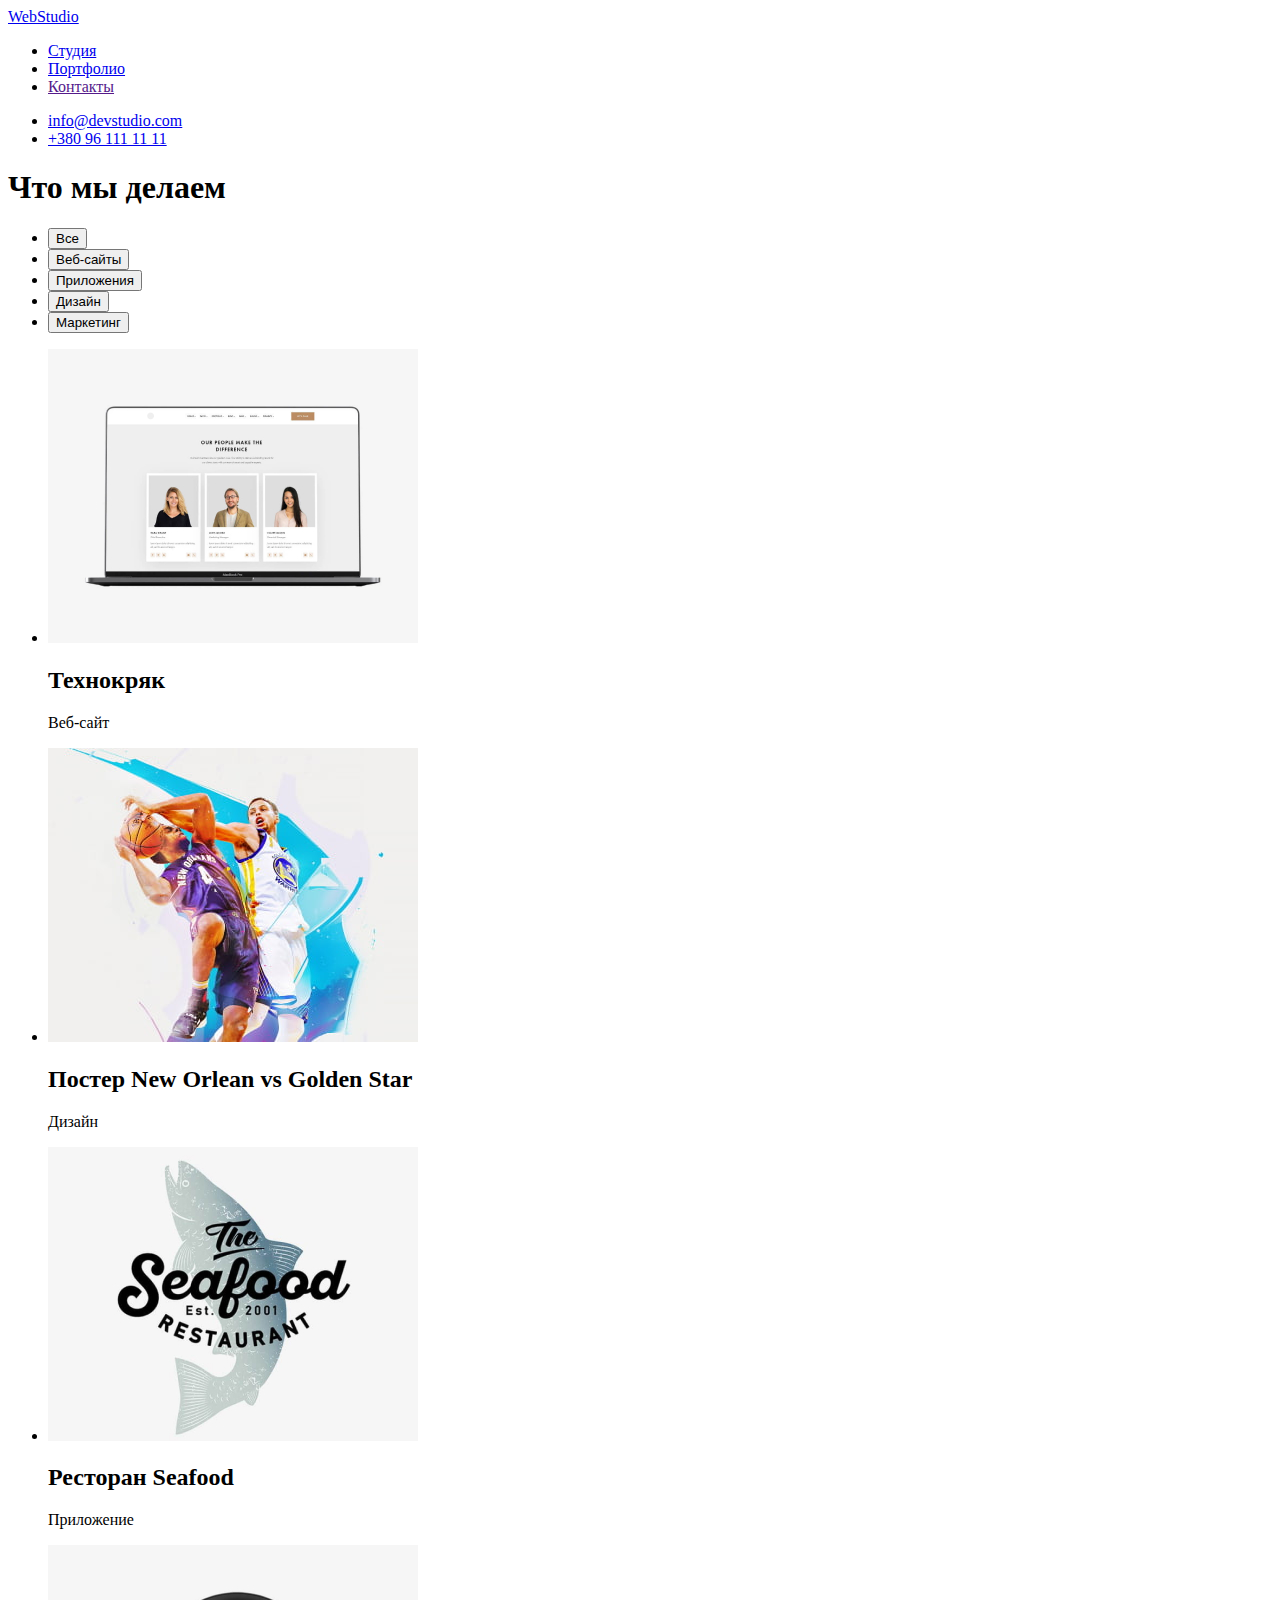
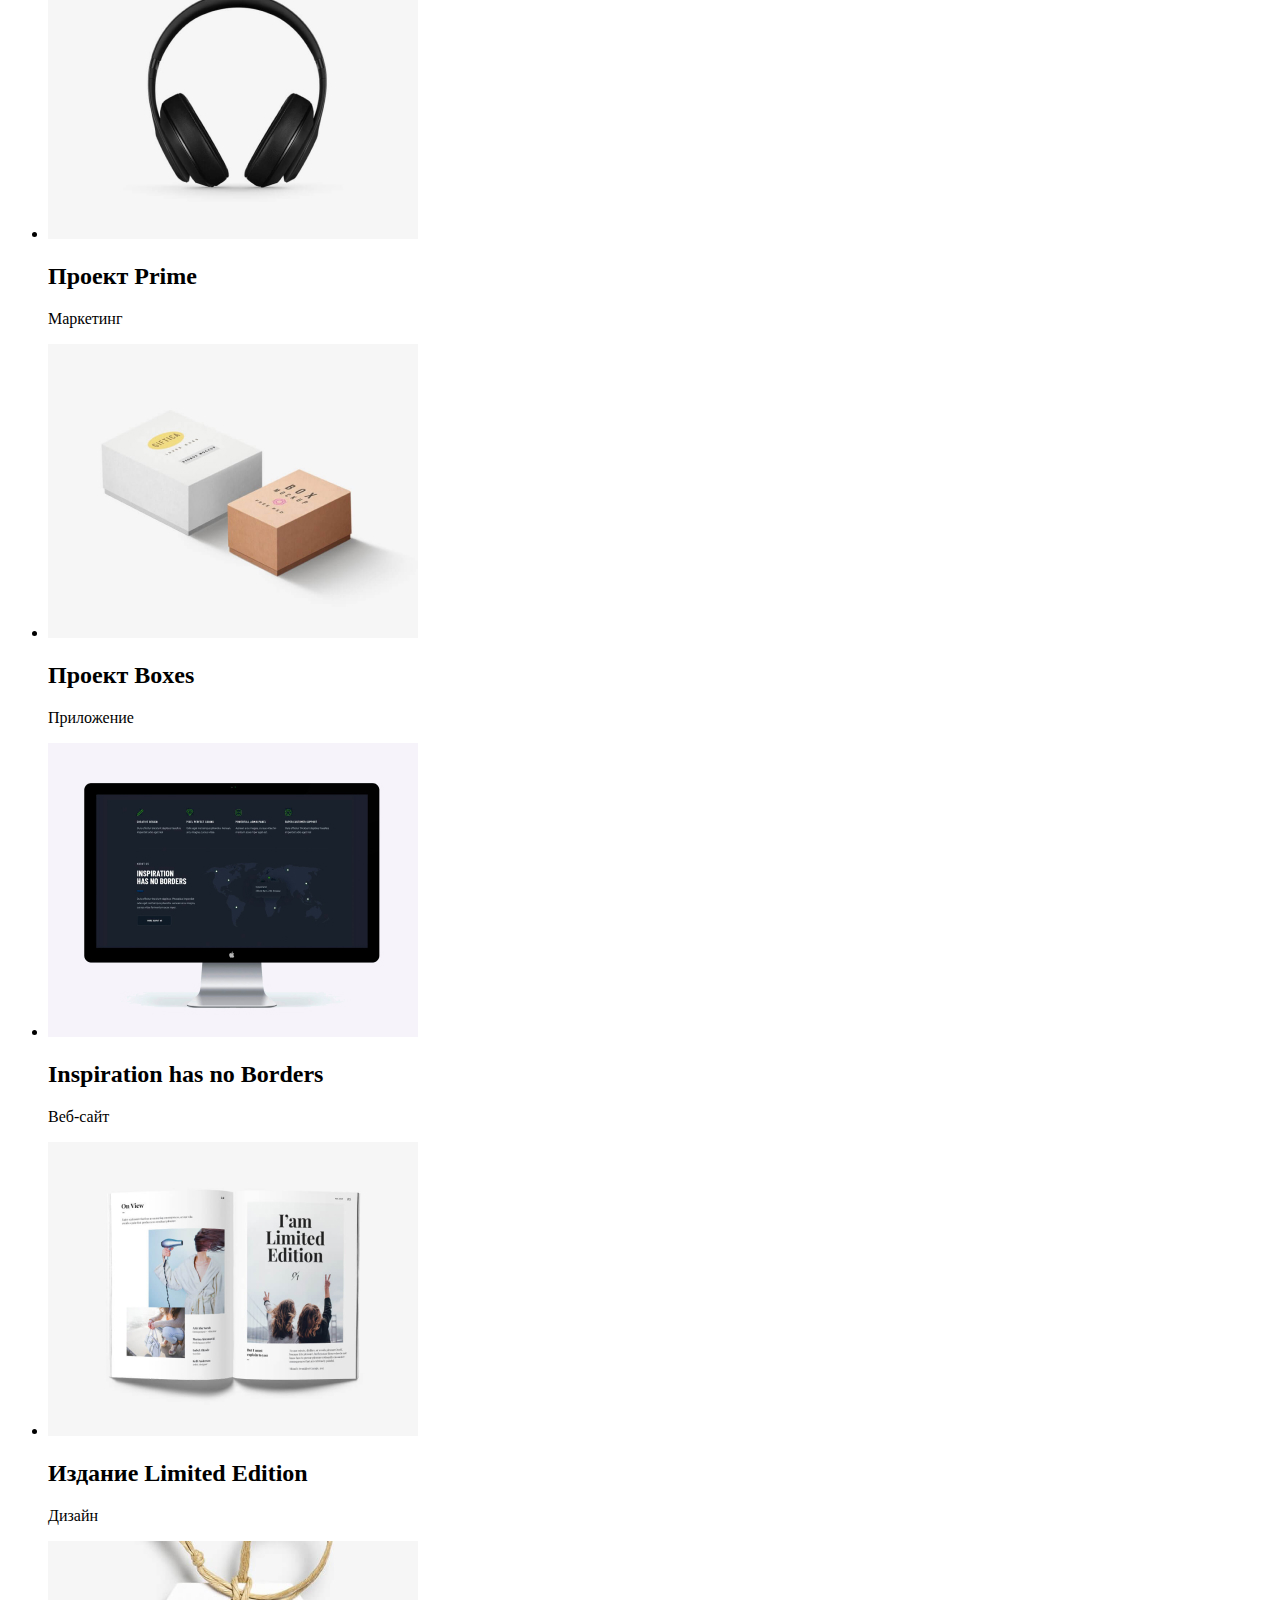
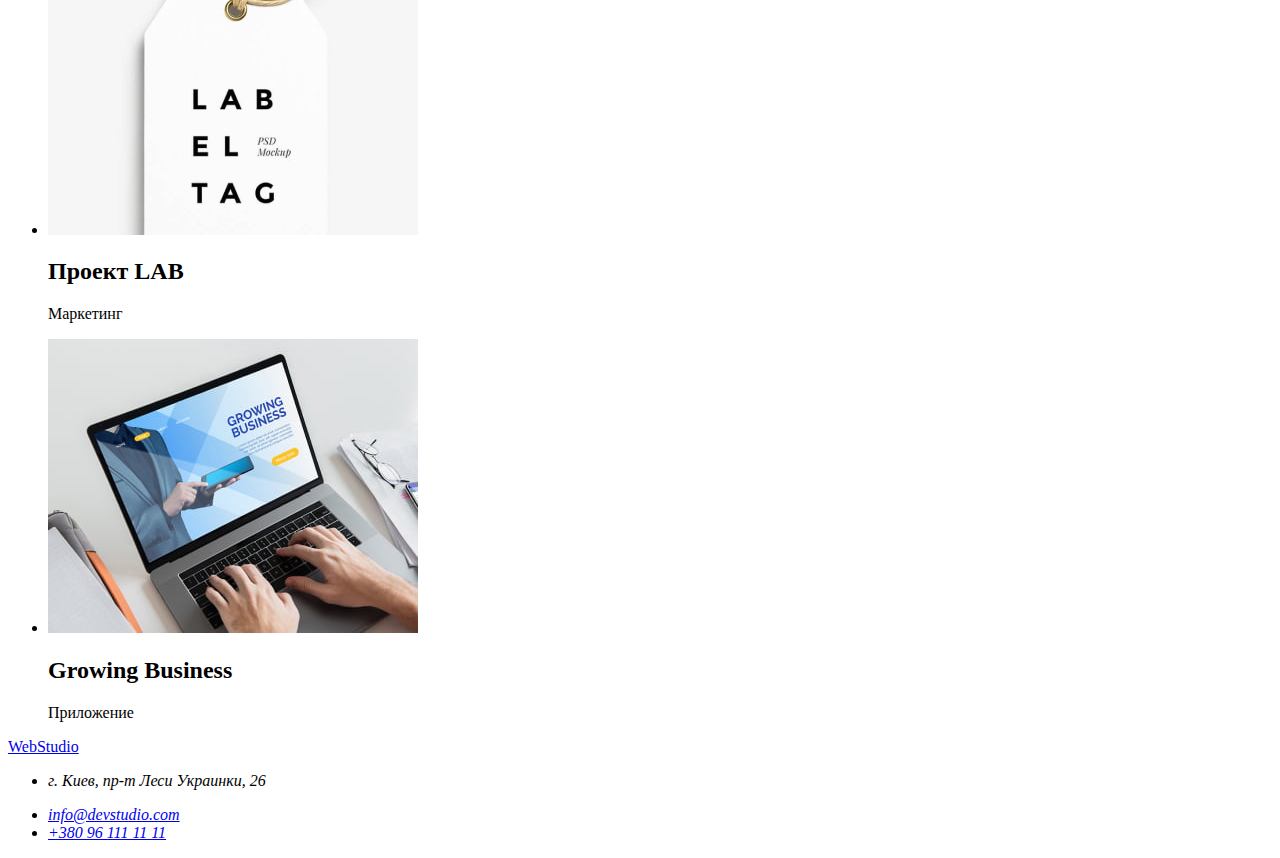
==== portfolio.html @ 0a6f3047 "add portfolio" ====
<!DOCTYPE html>
<html lang="ru">
<head>
    <meta charset="UTF-8">
    <meta http-equiv="X-UA-Compatible" content="IE=edge">
    <meta name="viewport" content="width=device-width, initial-scale=1.0">
    <title>Portfolio</title>
</head>
<body>
    <header>
        <nav>
            <!-- logo -->
            <a href="./index.html">WebStudio</a>
            <!-- список шапки -->
            <ul>
                <li><a href="./index.html">Студия</a></li>
                <li><a href="./portfolio.html">Портфолио</a></li>
                <li><a href="">Контакты</a></li>
            </ul>
        </nav>
        
        <!-- список контактов -->
        <ul>
            <li><a href="mailto:info@devstudio.com">info@devstudio.com</a></li>
            <li><a href="tel:+380961111111">+380 96 111 11 11</a></li>
        </ul>

    </header>
<main>
    <section>
      <h1>Что мы делаем</h1>
        <ul> 
            <li><button type="button">Все</button></li>
            <li><button type="button">Веб-сайты</button></li>
            <li><button type="button">Приложения</button></li>
            <li><button type="button">Дизайн</button></li>
            <li><button type="button">Маркетинг</button></li>
        </ul>
<ul>
    <li>
      <a href=""><img src="./imeges/img tech.jpg" alt="" width="370" ></a>
      <h2>Технокряк</h2>
      <p>Веб-сайт</p> 
    </li>
    
    <li>
      <a href=""><img src="./imeges/img poster.jpg" alt=""></a>
      <h2>Постер New Orlean vs Golden Star</h2>
      <p>Дизайн</p> 
    </li>
    
    <li>
      <a href=""><img src="./imeges/img seafood.jpg" alt=""></a>
      <h2>Ресторан Seafood</h2>
      <p>Приложение</p> 
    </li>
    
    <li>
      <a href=""><img src="./imeges/img prime.jpg" alt=""></a>
      <h2>Проект Prime</h2>
      <p>Маркетинг</p> 
    </li>
    
    <li>
      <a href=""><img src="./imeges/img boxes.jpg" alt=""></a>
      <h2>Проект Boxes</h2>
      <p>Приложение</p> 
    </li>
    
    <li>
      <a href=""><img src="./imeges/img inspiration.jpg" alt=""></a>
      <h2>Inspiration has no Borders</h2>
      <p>Веб-сайт</p> 
    </li>
    
    <li>
      <a href=""><img src="./imeges/img limited edit.jpg" alt=""></a>
      <h2>Издание Limited Edition</h2>
      <p>Дизайн</p> 
    </li>
    
    <li>
      <a href=""><img src="./imeges/img lab.jpg" alt=""></a>
      <h2>Проект LAB</h2>
      <p>Маркетинг</p> 
    </li>
    
    <li>
      <a href=""><img src="./imeges/img grow bis.jpg" alt=""></a>
      <h2>Growing Business</h2>
      <p>Приложение</p> 
    </li>

</ul>


</section>


</main>

<footer>
    <a href="./index.html">WebStudio</a>
    <address>
        <ul>
            <li>
                <p>г. Киев, пр-т Леси Украинки, 26</p>
            </li>
            <li><a href="mailto:info@devstudio.com">info@devstudio.com</a></li>
            <li><a href="tel:+380961111111">+380 96 111 11 11</a></li>
        </ul>
    </address>
</footer>


</body>
</html>
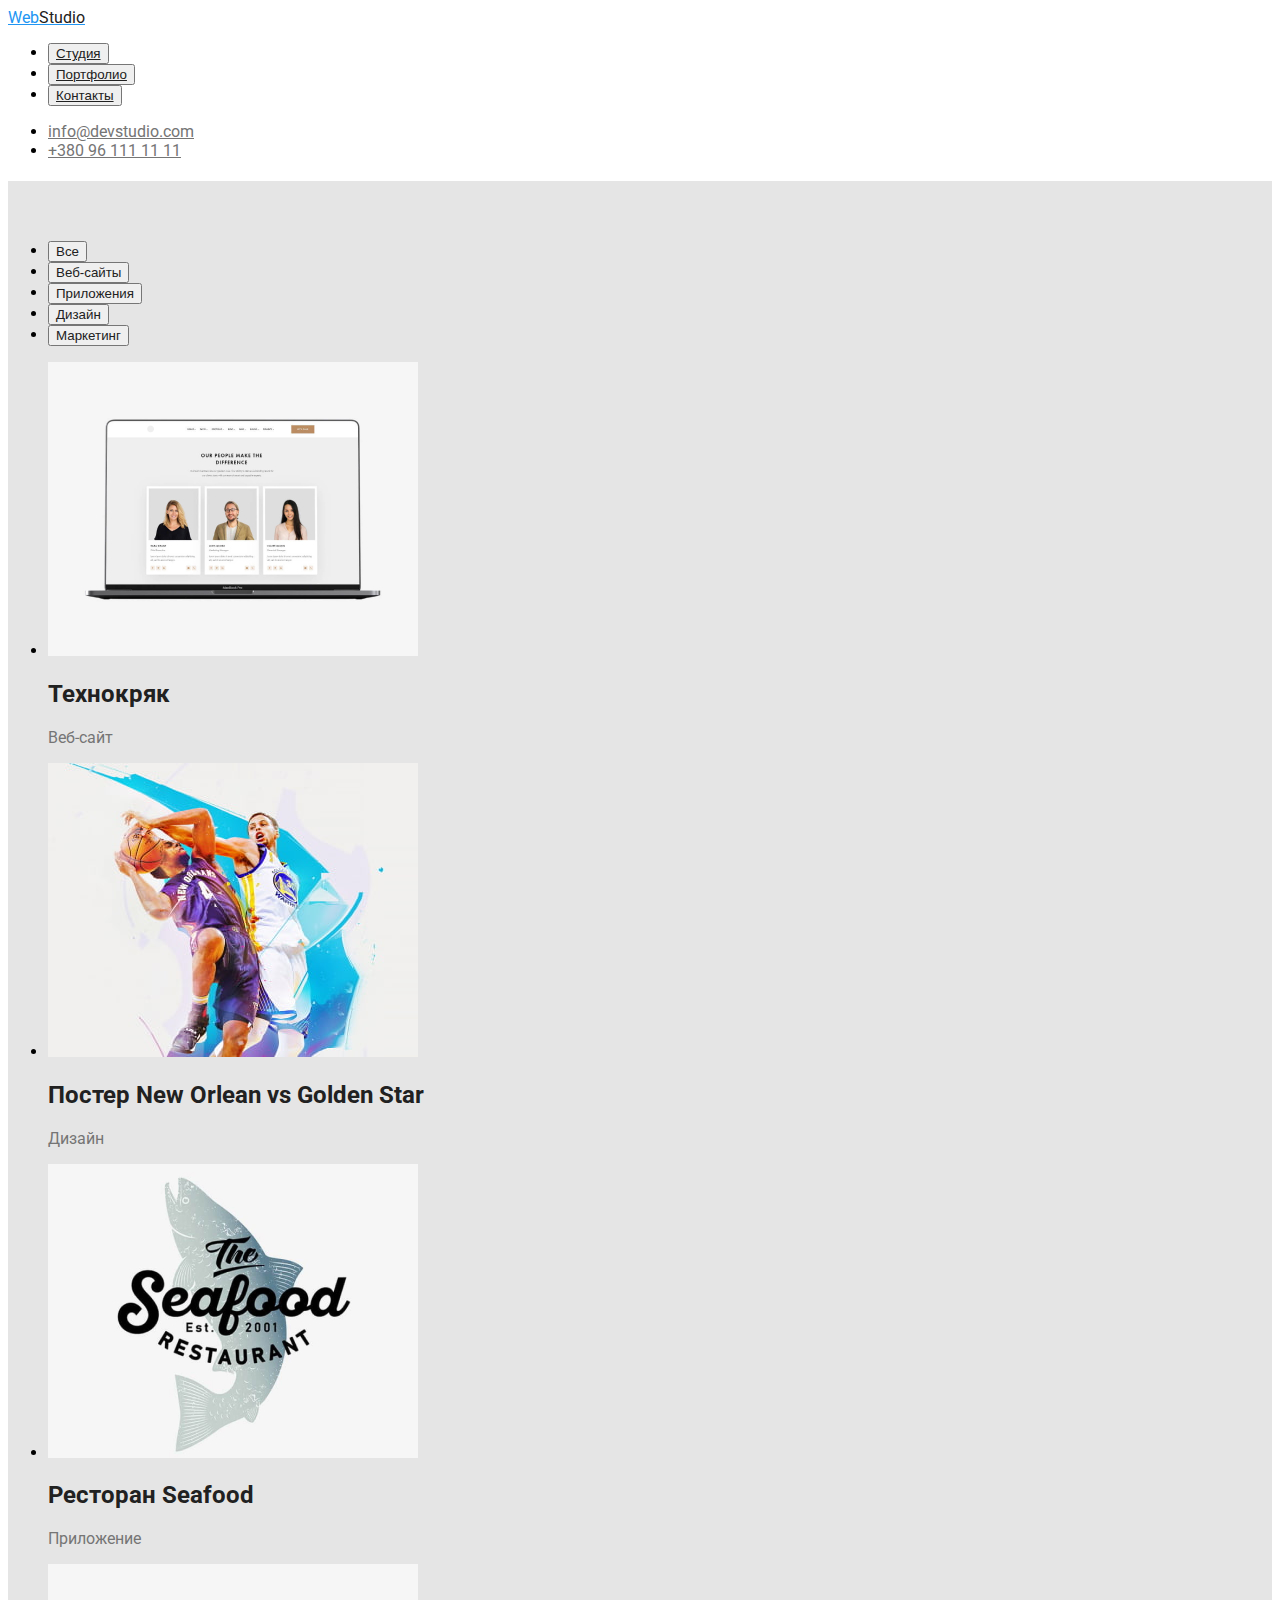
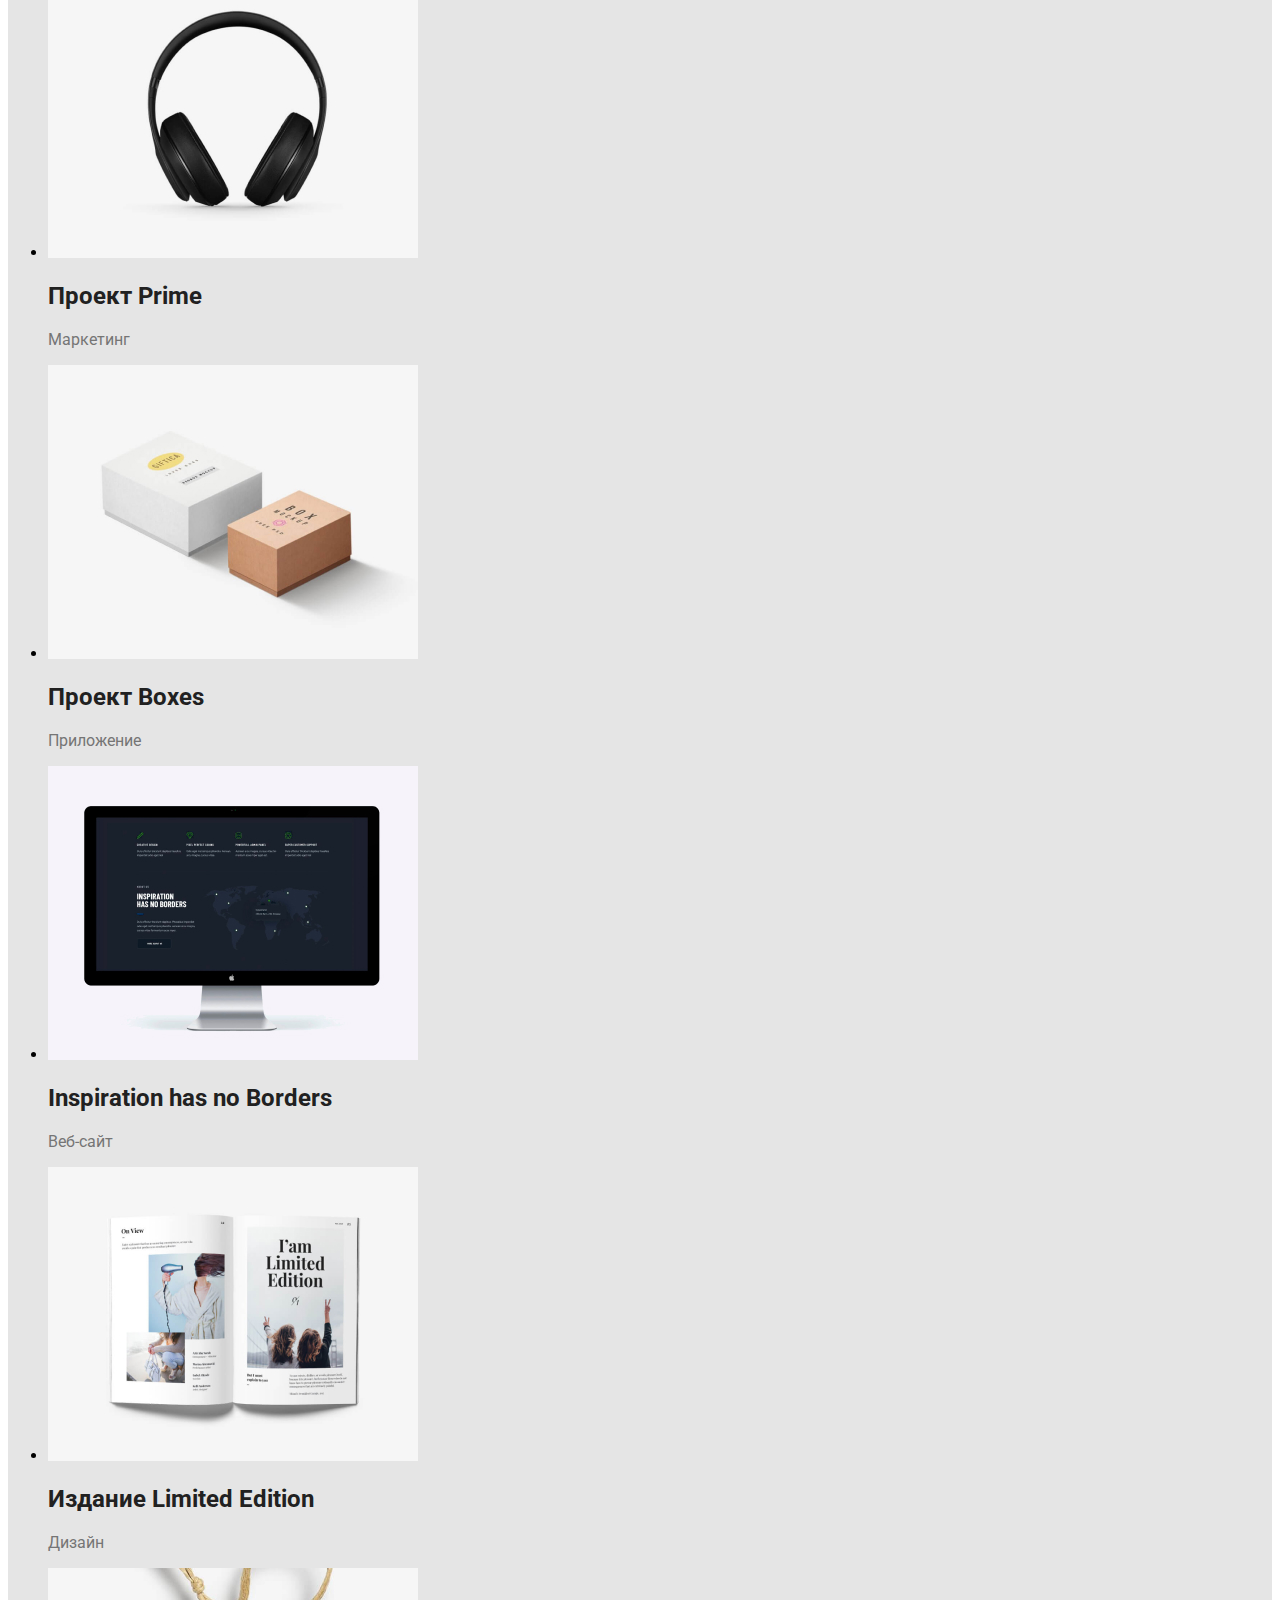
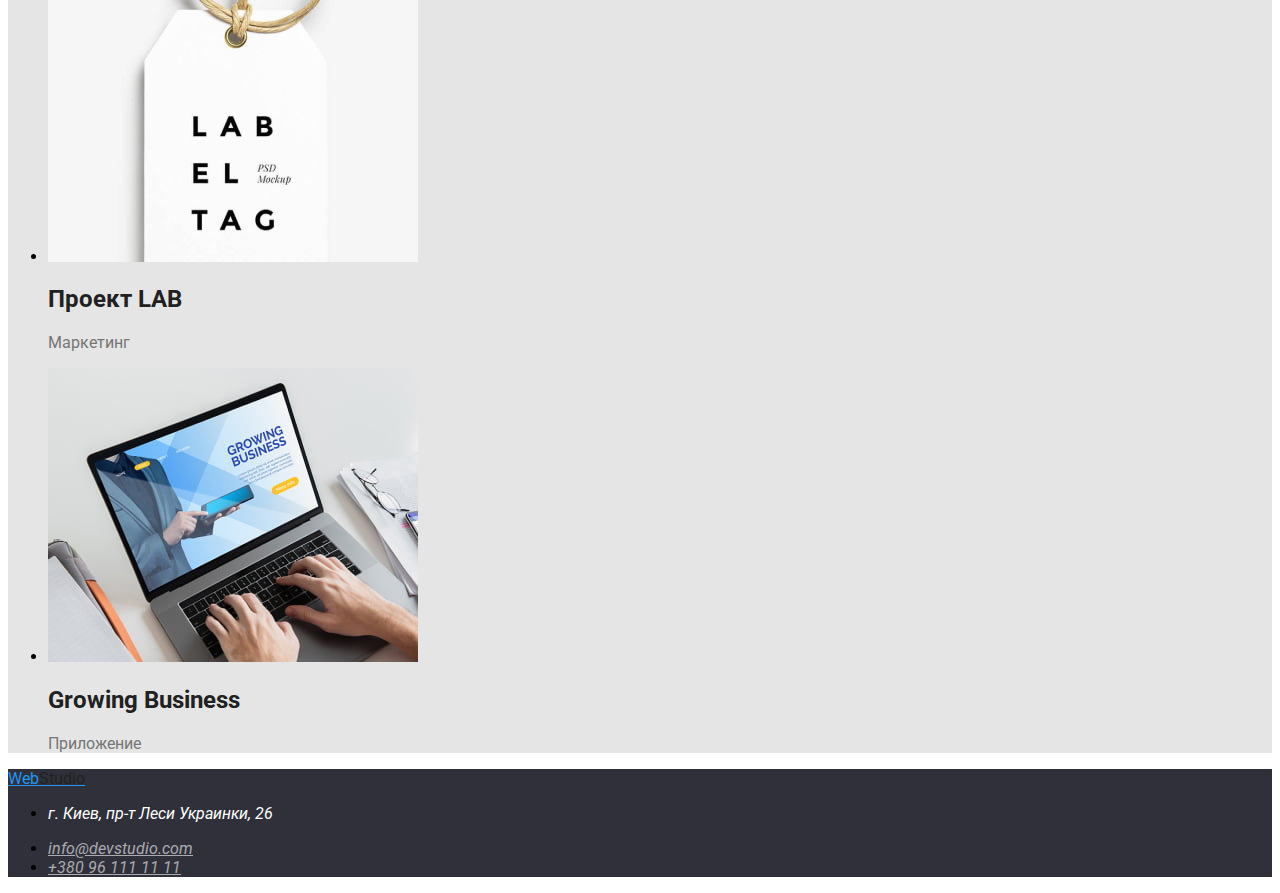
==== commit 45b88de3: "add css style" ====
--- a/portfolio.html
+++ b/portfolio.html
@@ -5,90 +5,97 @@
     <meta http-equiv="X-UA-Compatible" content="IE=edge">
     <meta name="viewport" content="width=device-width, initial-scale=1.0">
     <title>Portfolio</title>
+<link rel="preconnect" href="https://fonts.googleapis.com">
+<link rel="preconnect" href="https://fonts.gstatic.com" crossorigin>
+<link href="https://fonts.googleapis.com/css2?family=Raleway:wght@700&family=Roboto:wght@400;500;700;900&display=swap"
+    rel="stylesheet">
+    <link rel="stylesheet" href="./css/style.css">
+
+
 </head>
 <body>
     <header>
-        <nav>
-            <!-- logo -->
-            <a href="./index.html">WebStudio</a>
-            <!-- список шапки -->
-            <ul>
-                <li><a href="./index.html">Студия</a></li>
-                <li><a href="./portfolio.html">Портфолио</a></li>
-                <li><a href="">Контакты</a></li>
-            </ul>
-        </nav>
-        
-        <!-- список контактов -->
-        <ul>
-            <li><a href="mailto:info@devstudio.com">info@devstudio.com</a></li>
-            <li><a href="tel:+380961111111">+380 96 111 11 11</a></li>
+    <nav>
+        <!-- logo -->
+        <a class="logo" href="./index.html">Web<span class="logo-studio">Studio</span></a>
+        <!-- список шапки -->
+        <ul class="nav-list">
+          <li><button type="button"><a class="link" href="./index.html">Студия</a></button></li>
+          <li><button type="button"><a class="link" href="./portfolio.html">Портфолио</a></button></li>
+          <li><button type="button"><a class="link" href="">Контакты</a></button></li>
         </ul>
+    </nav>
+    
+    <!-- список контактов -->
+    <ul class="contacts">
+        <li><a class="link" href="mailto:info@devstudio.com">info@devstudio.com</a></li>
+        <li><a class="link" href="tel:+380961111111">+380 96 111 11 11</a></li>
+    </ul>
 
     </header>
-<main>
+<main class="main-content">
     <section>
-      <h1>Что мы делаем</h1>
-        <ul> 
-            <li><button type="button">Все</button></li>
-            <li><button type="button">Веб-сайты</button></li>
-            <li><button type="button">Приложения</button></li>
-            <li><button type="button">Дизайн</button></li>
-            <li><button type="button">Маркетинг</button></li>
+      <h1 class="hidden-title">Что мы делаем</h1>
+        <ul class="button-list"> 
+            <li><button class="btn" type="button">Все</button></li>
+            <li><button class="btn" type="button">Веб-сайты</button></li>
+            <li><button class="btn" type="button">Приложения</button></li>
+            <li><button class="btn" type="button">Дизайн</button></li>
+            <li><button class="btn" type="button">Маркетинг</button></li>
         </ul>
 <ul>
     <li>
-      <a href=""><img src="./imeges/img tech.jpg" alt="" width="370" ></a>
-      <h2>Технокряк</h2>
-      <p>Веб-сайт</p> 
+      <a href=""><img src="./imeges/img tech.jpg" alt="ноутбук" width="370" ></a>
+      <h2 class="headline-title">Технокряк</h2>
+      <p class="text-item">Веб-сайт</p> 
     </li>
     
     <li>
-      <a href=""><img src="./imeges/img poster.jpg" alt=""></a>
-      <h2>Постер New Orlean vs Golden Star</h2>
-      <p>Дизайн</p> 
+      <a href=""><img src="./imeges/img poster.jpg" alt="постер с баскетболистами"></a>
+      <h2 class="headline-title">Постер New Orlean vs Golden Star</h2>
+      <p class="text-item">Дизайн</p> 
     </li>
     
     <li>
-      <a href=""><img src="./imeges/img seafood.jpg" alt=""></a>
-      <h2>Ресторан Seafood</h2>
-      <p>Приложение</p> 
+      <a href=""><img src="./imeges/img seafood.jpg" alt="эмблема ресторана морской еды"></a>
+      <h2 class="headline-title">Ресторан Seafood</h2>
+      <p class="text-item">Приложение</p> 
     </li>
     
     <li>
-      <a href=""><img src="./imeges/img prime.jpg" alt=""></a>
-      <h2>Проект Prime</h2>
-      <p>Маркетинг</p> 
+      <a href=""><img src="./imeges/img prime.jpg" alt="наушники"></a>
+      <h2 class="headline-title">Проект Prime</h2>
+      <p class="text-item">Маркетинг</p> 
     </li>
     
     <li>
-      <a href=""><img src="./imeges/img boxes.jpg" alt=""></a>
-      <h2>Проект Boxes</h2>
-      <p>Приложение</p> 
+      <a href=""><img src="./imeges/img boxes.jpg" alt="две коробки"></a>
+      <h2 class="headline-title">Проект Boxes</h2>
+      <p class="text-item">Приложение</p> 
     </li>
     
     <li>
-      <a href=""><img src="./imeges/img inspiration.jpg" alt=""></a>
-      <h2>Inspiration has no Borders</h2>
-      <p>Веб-сайт</p> 
+      <a href=""><img src="./imeges/img inspiration.jpg" alt="монитор компютера"></a>
+      <h2 class="headline-title">Inspiration has no Borders</h2>
+      <p class="text-item">Веб-сайт</p> 
     </li>
     
     <li>
-      <a href=""><img src="./imeges/img limited edit.jpg" alt=""></a>
-      <h2>Издание Limited Edition</h2>
-      <p>Дизайн</p> 
+      <a href=""><img src="./imeges/img limited edit.jpg" alt="книга"></a>
+      <h2 class="headline-title">Издание Limited Edition</h2>
+      <p class="text-item">Дизайн</p> 
     </li>
     
     <li>
-      <a href=""><img src="./imeges/img lab.jpg" alt=""></a>
-      <h2>Проект LAB</h2>
-      <p>Маркетинг</p> 
+      <a href=""><img src="./imeges/img lab.jpg" alt="бирка проект лаб"></a>
+      <h2 class="headline-title">Проект LAB</h2>
+      <p class="text-item">Маркетинг</p> 
     </li>
     
     <li>
-      <a href=""><img src="./imeges/img grow bis.jpg" alt=""></a>
-      <h2>Growing Business</h2>
-      <p>Приложение</p> 
+      <a href=""><img src="./imeges/img grow bis.jpg" alt="человек печатает на ноутбуке"></a>
+      <h2 class="headline-title">Growing Business</h2>
+      <p class="text-item">Приложение</p> 
     </li>
 
 </ul>
@@ -99,15 +106,15 @@
 
 </main>
 
-<footer>
-    <a href="./index.html">WebStudio</a>
+<footer class="footer">
+    <a class="logo" href="./index.html">Web<span class="logo-studio">Studio</span> </a>
     <address>
-        <ul>
+        <ul class="address-list">
             <li>
-                <p>г. Киев, пр-т Леси Украинки, 26</p>
+                <p class="adrress">г. Киев, пр-т Леси Украинки, 26</p>
             </li>
-            <li><a href="mailto:info@devstudio.com">info@devstudio.com</a></li>
-            <li><a href="tel:+380961111111">+380 96 111 11 11</a></li>
+            <li><a class="address-link" href="mailto:info@devstudio.com">info@devstudio.com</a></li>
+            <li><a class="address-link" href="tel:+380961111111">+380 96 111 11 11</a></li>
         </ul>
     </address>
 </footer>
--- a/css/style.css
+++ b/css/style.css
@@ -0,0 +1,92 @@
+/* цвет основного контента #757575 */
+/* вторичный цвет контента #212121; */
+/* цвет акцента #2196F3 */
+:root {
+  --main-content-color: #757575;
+  --secondary-text-color: #212121;
+  --accent-color: #2196f3;
+  --primery-background: #ffffff;
+}
+
+body {
+  font-family: "Raleway", sans-serif;
+  font-family: "Roboto", sans-serif;
+  background-color: var(--primery-background);
+}
+/* Логотип */
+.logo {
+  color: var(--accent-color);
+}
+.logo-studio {
+  color: var(--secondary-text-color);
+}
+/* навигация сайта */
+.nav-list .link {
+  color: var(--secondary-text-color);
+}
+.nav-list .link:hover,
+.nav-list .link:focus {
+  color: var(--accent-color);
+}
+/* навигация контакты */
+.contacts .link {
+  color: var(--main-content-color);
+}
+.contacts .link:hover,
+.contacts .link:focus {
+  color: var(--accent-color);
+}
+
+/* секция Герой */
+.section-hero {
+  background-color: #2f303a;
+}
+.section-hero .hero-title {
+  color: var(--primery-background);
+}
+.btn-hero {
+  color: var(--primery-background);
+  background-color: var(--accent-color);
+}
+.main-content {
+  background-color: #e5e5e5;
+}
+/* скрытый заголовок в studio */
+/* секция с классом specificity */
+.title {
+  color: var(--secondary-text-color);
+}
+.text-item {
+  color: var(--main-content-color);
+}
+/* секция "Чем мы занимаемся" */
+.title {
+  color: var(--secondary-text-color);
+}
+.headline-title {
+  color: var(--secondary-text-color);
+}
+/* footer */
+.footer {
+  background: #2f303a;
+}
+.address-link {
+  color: rgba(255, 255, 255, 0.6);
+}
+.adrress {
+  color: var(--primery-background);
+}
+
+/* скрытый заголовок в portfolio */
+.hidden-title {
+  visibility: hidden;
+}
+.button-list .btn {
+  color: var(--secondary-text-color);
+}
+
+.btn:hover,
+.btn:focus {
+  background-color: var(--accent-color);
+  color: var(--primery-background);
+}
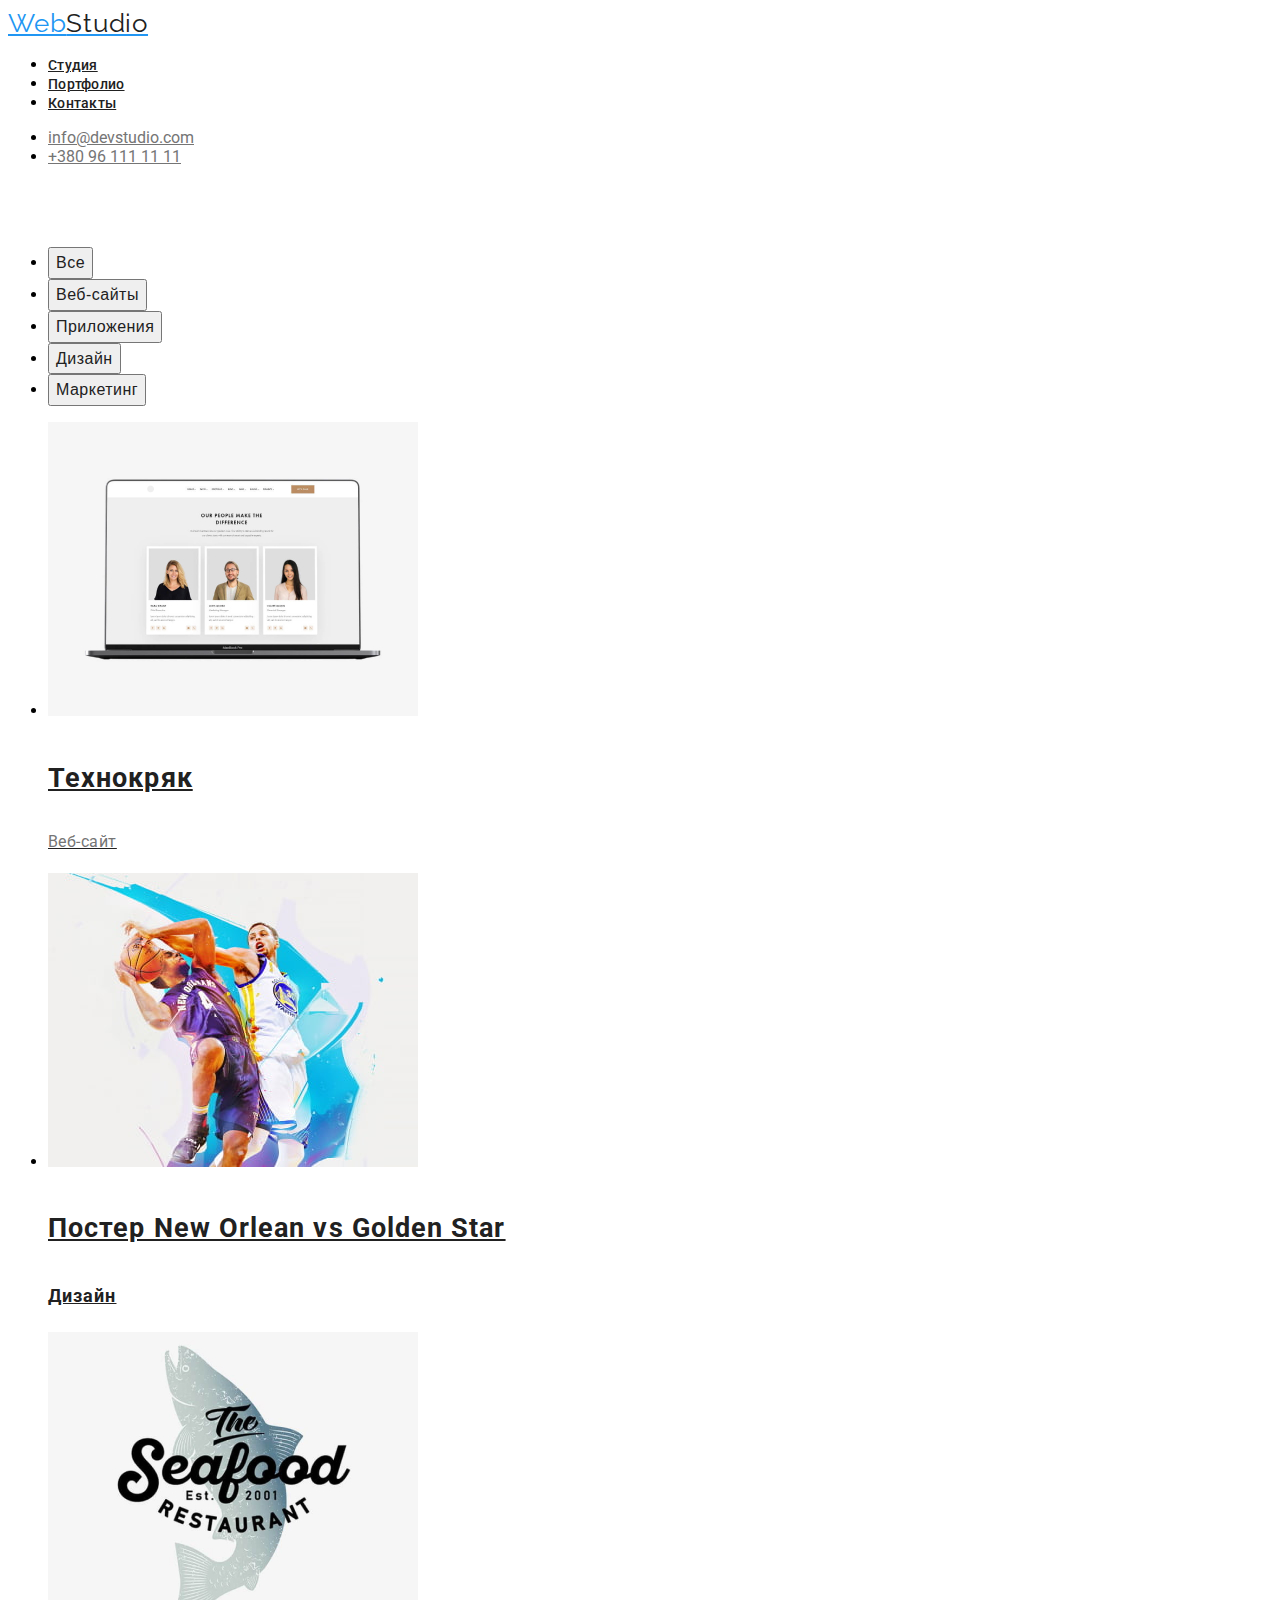
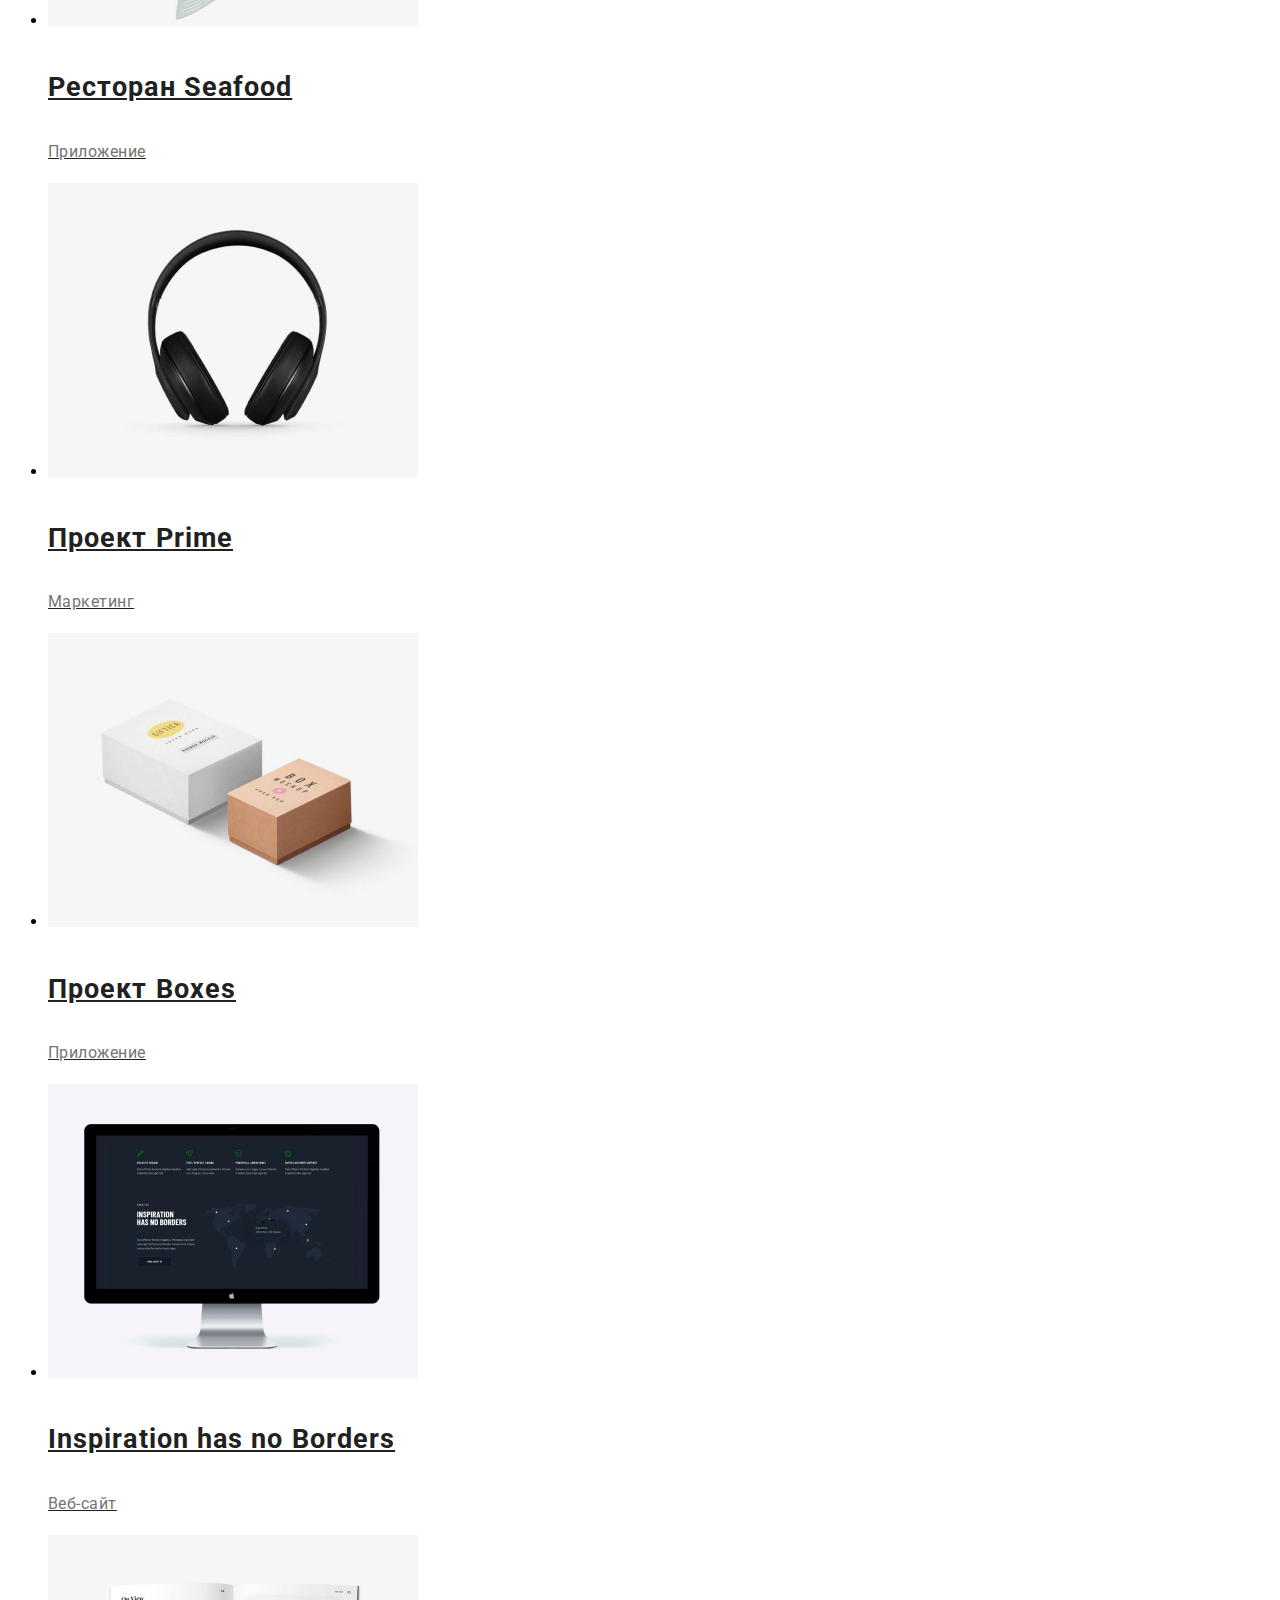
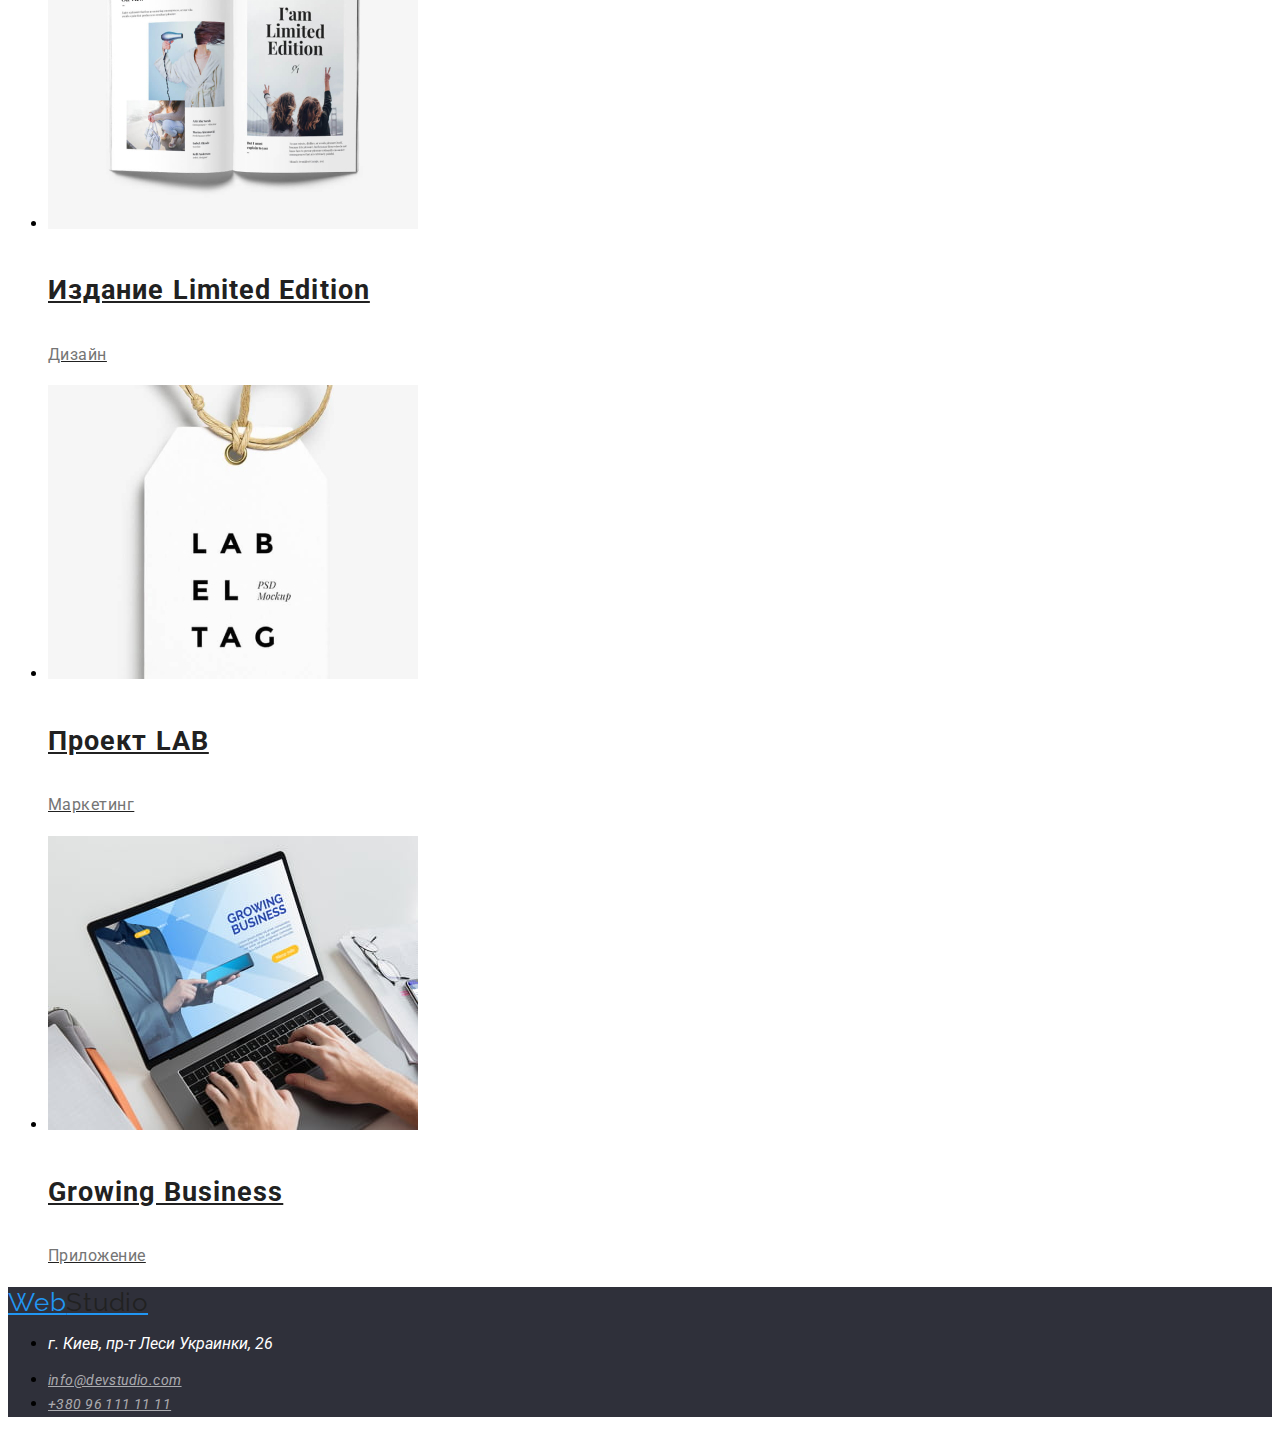
==== commit 41115a98: "corrected version" ====
--- a/portfolio.html
+++ b/portfolio.html
@@ -20,9 +20,9 @@
         <a class="logo" href="./index.html">Web<span class="logo-studio">Studio</span></a>
         <!-- список шапки -->
         <ul class="nav-list">
-          <li><button type="button"><a class="link" href="./index.html">Студия</a></button></li>
-          <li><button type="button"><a class="link" href="./portfolio.html">Портфолио</a></button></li>
-          <li><button type="button"><a class="link" href="">Контакты</a></button></li>
+          <li><a class="link" href="./index.html">Студия</a></li>
+          <li><a class="link" href="./portfolio.html">Портфолио</a></li>
+          <li><a class="link" href="">Контакты</a></li>
         </ul>
     </nav>
     
@@ -33,7 +33,7 @@
     </ul>
 
     </header>
-<main class="main-content">
+<main>
     <section>
       <h1 class="hidden-title">Что мы делаем</h1>
         <ul class="button-list"> 
@@ -43,59 +43,69 @@
             <li><button class="btn" type="button">Дизайн</button></li>
             <li><button class="btn" type="button">Маркетинг</button></li>
         </ul>
-<ul>
-    <li>
-      <a href=""><img src="./imeges/img tech.jpg" alt="ноутбук" width="370" ></a>
-      <h2 class="headline-title">Технокряк</h2>
-      <p class="text-item">Веб-сайт</p> 
+<ul class="cards-item">
+    
+  <li>
+      <a class="card" href=""><img src="./imeges/tech.jpg" alt="ноутбук" width="370" >
+       <h2>Технокряк</h2>
+       <p class="card-item">Веб-сайт</p> 
+      </a>
     </li>
     
     <li>
-      <a href=""><img src="./imeges/img poster.jpg" alt="постер с баскетболистами"></a>
-      <h2 class="headline-title">Постер New Orlean vs Golden Star</h2>
-      <p class="text-item">Дизайн</p> 
+      <a class="card" href=""><img src="./imeges/poster.jpg" alt="постер с баскетболистами">
+        <h2>Постер New Orlean vs Golden Star</h2>
+        <p class="text-item">Дизайн</p> 
+      </a>
     </li>
     
     <li>
-      <a href=""><img src="./imeges/img seafood.jpg" alt="эмблема ресторана морской еды"></a>
-      <h2 class="headline-title">Ресторан Seafood</h2>
-      <p class="text-item">Приложение</p> 
+      <a class="card" href=""><img src="./imeges/seafood.jpg" alt="эмблема ресторана морской еды">
+        <h2>Ресторан Seafood</h2>
+        <p class="card-item">Приложение</p> 
+      </a>
     </li>
     
     <li>
-      <a href=""><img src="./imeges/img prime.jpg" alt="наушники"></a>
-      <h2 class="headline-title">Проект Prime</h2>
-      <p class="text-item">Маркетинг</p> 
+      <a class="card" href=""><img src="./imeges/prime.jpg" alt="наушники">
+        <h2>Проект Prime</h2>
+        <p class="card-item">Маркетинг</p> 
+      </a>
     </li>
     
     <li>
-      <a href=""><img src="./imeges/img boxes.jpg" alt="две коробки"></a>
-      <h2 class="headline-title">Проект Boxes</h2>
-      <p class="text-item">Приложение</p> 
+      <a class="card" href=""><img src="./imeges/boxes.jpg" alt="две коробки">
+        <h2>Проект Boxes</h2>
+        <p class="card-item">Приложение</p> 
+      </a>
     </li>
     
     <li>
-      <a href=""><img src="./imeges/img inspiration.jpg" alt="монитор компютера"></a>
-      <h2 class="headline-title">Inspiration has no Borders</h2>
-      <p class="text-item">Веб-сайт</p> 
+      <a class="card" href=""><img src="./imeges/inspiration.jpg" alt="монитор компютера">
+        <h2>Inspiration has no Borders</h2>
+        <p class="card-item">Веб-сайт</p> 
+      </a>
     </li>
     
     <li>
-      <a href=""><img src="./imeges/img limited edit.jpg" alt="книга"></a>
-      <h2 class="headline-title">Издание Limited Edition</h2>
-      <p class="text-item">Дизайн</p> 
+      <a class="card" href=""><img src="./imeges/limitededit.jpg" alt="книга">
+        <h2>Издание Limited Edition</h2>
+        <p class="card-item">Дизайн</p> 
+      </a>
     </li>
     
     <li>
-      <a href=""><img src="./imeges/img lab.jpg" alt="бирка проект лаб"></a>
-      <h2 class="headline-title">Проект LAB</h2>
-      <p class="text-item">Маркетинг</p> 
+      <a class="card" href=""><img src="./imeges/lab.jpg" alt="бирка проект лаб">
+        <h2>Проект LAB</h2>
+        <p class="card-item">Маркетинг</p> 
+      </a>
     </li>
     
     <li>
-      <a href=""><img src="./imeges/img grow bis.jpg" alt="человек печатает на ноутбуке"></a>
-      <h2 class="headline-title">Growing Business</h2>
-      <p class="text-item">Приложение</p> 
+      <a class="card" href=""><img src="./imeges/growbis.jpg" alt="человек печатает на ноутбуке">
+        <h2>Growing Business</h2>
+        <p class="card-item">Приложение</p> 
+      </a>
     </li>
 
 </ul>
--- a/css/style.css
+++ b/css/style.css
@@ -1,21 +1,34 @@
 /* цвет основного контента #757575 */
 /* вторичный цвет контента #212121; */
 /* цвет акцента #2196F3 */
+/* цвет секции герой #2f303a */
+/* цвет main #e5e5e5 */
+/* цвет элементов address rgba(255, 255, 255, 0.6 */
+/* цвет секции с карточками #F5F4FA */
 :root {
   --main-content-color: #757575;
   --secondary-text-color: #212121;
   --accent-color: #2196f3;
   --primery-background: #ffffff;
+  --color-element-address: rgba(255, 255, 255, 0.6);
+  --background-hero-footer: #2f303a;
+  --page-color: #e5e5e5;
+  --section-cards: #f5f4fa;
 }
 
 body {
-  font-family: "Raleway", sans-serif;
   font-family: "Roboto", sans-serif;
   background-color: var(--primery-background);
 }
 /* Логотип */
 .logo {
   color: var(--accent-color);
+  font-family: Raleway;
+  font-style: normal;
+  font-weight: bold 700;
+  font-size: 26px;
+  line-height: 1.19;
+  letter-spacing: 0.03em;
 }
 .logo-studio {
   color: var(--secondary-text-color);
@@ -23,10 +36,19 @@
 /* навигация сайта */
 .nav-list .link {
   color: var(--secondary-text-color);
+
+  font-weight: 500;
+  font-size: 14px;
+  line-height: 1.14;
+  letter-spacing: 0.02em;
 }
 .nav-list .link:hover,
 .nav-list .link:focus {
   color: var(--accent-color);
+  font-weight: 500;
+  font-size: 14px;
+  line-height: 1.14;
+  letter-spacing: 0.02em;
 }
 /* навигация контакты */
 .contacts .link {
@@ -39,50 +61,88 @@
 
 /* секция Герой */
 .section-hero {
-  background-color: #2f303a;
+  background-color: var(--background-hero-footer);
 }
 .section-hero .hero-title {
   color: var(--primery-background);
+  font-weight: 900;
+  font-size: 44px;
+  line-height: 1.36;
+  text-align: center;
+  letter-spacing: 0.06em;
+  text-transform: uppercase;
 }
 .btn-hero {
   color: var(--primery-background);
   background-color: var(--accent-color);
+  font-weight: 700;
+  font-size: 16px;
+  line-height: 1.87;
+  align-items: center;
+  text-align: center;
+  letter-spacing: 0.06em;
 }
 .main-content {
-  background-color: #e5e5e5;
+  color: var(--main-content-color);
+  background-color: var(--page-color);
+  font-weight: 400;
+  font-size: 14px;
+  line-height: 1.41px;
+  letter-spacing: 0.03em;
 }
 /* скрытый заголовок в studio */
 /* секция с классом specificity */
 .title {
   color: var(--secondary-text-color);
+  font-weight: 700;
+  font-size: 14px;
+  line-height: 1.14;
+  letter-spacing: 0.03em;
+  text-transform: uppercase;
 }
-.text-item {
-  color: var(--main-content-color);
-}
+
 /* секция "Чем мы занимаемся" */
-.title {
-  color: var(--secondary-text-color);
-}
+
 .headline-title {
   color: var(--secondary-text-color);
+  font-weight: 700;
+  font-size: 36px;
+  line-height: 1.17;
+  text-align: center;
+  letter-spacing: 0.03em;
+}
+.cards-list {
+  background-color: var(--section-cards);
 }
 /* footer */
 .footer {
-  background: #2f303a;
+  background-color: var(--background-hero-footer);
 }
-.address-link {
-  color: rgba(255, 255, 255, 0.6);
+.address-list .address-link {
+  color: var(--color-element-address);
+  font-weight: 400;
+  font-size: 14px;
+  line-height: 1.71;
+  letter-spacing: 0.03em;
 }
 .adrress {
   color: var(--primery-background);
 }
-
+.address-link:hover,
+.addres-link:focus {
+  color: var(--accent-color);
+}
 /* скрытый заголовок в portfolio */
 .hidden-title {
   visibility: hidden;
 }
 .button-list .btn {
   color: var(--secondary-text-color);
+  font-weight: 500;
+  font-size: 16px;
+  line-height: 1.62;
+  text-align: center;
+  letter-spacing: 0.03em;
 }
 
 .btn:hover,
@@ -90,3 +150,17 @@
   background-color: var(--accent-color);
   color: var(--primery-background);
 }
+.cards-item .card {
+  color: var(--secondary-text-color);
+  font-weight: 700;
+  font-size: 18px;
+  line-height: 2;
+  letter-spacing: 0.06em;
+}
+.card .card-item {
+  color: var(--main-content-color);
+  font-weight: 400;
+  font-size: 16px;
+  line-height: 1.87;
+  letter-spacing: 0.03em;
+}
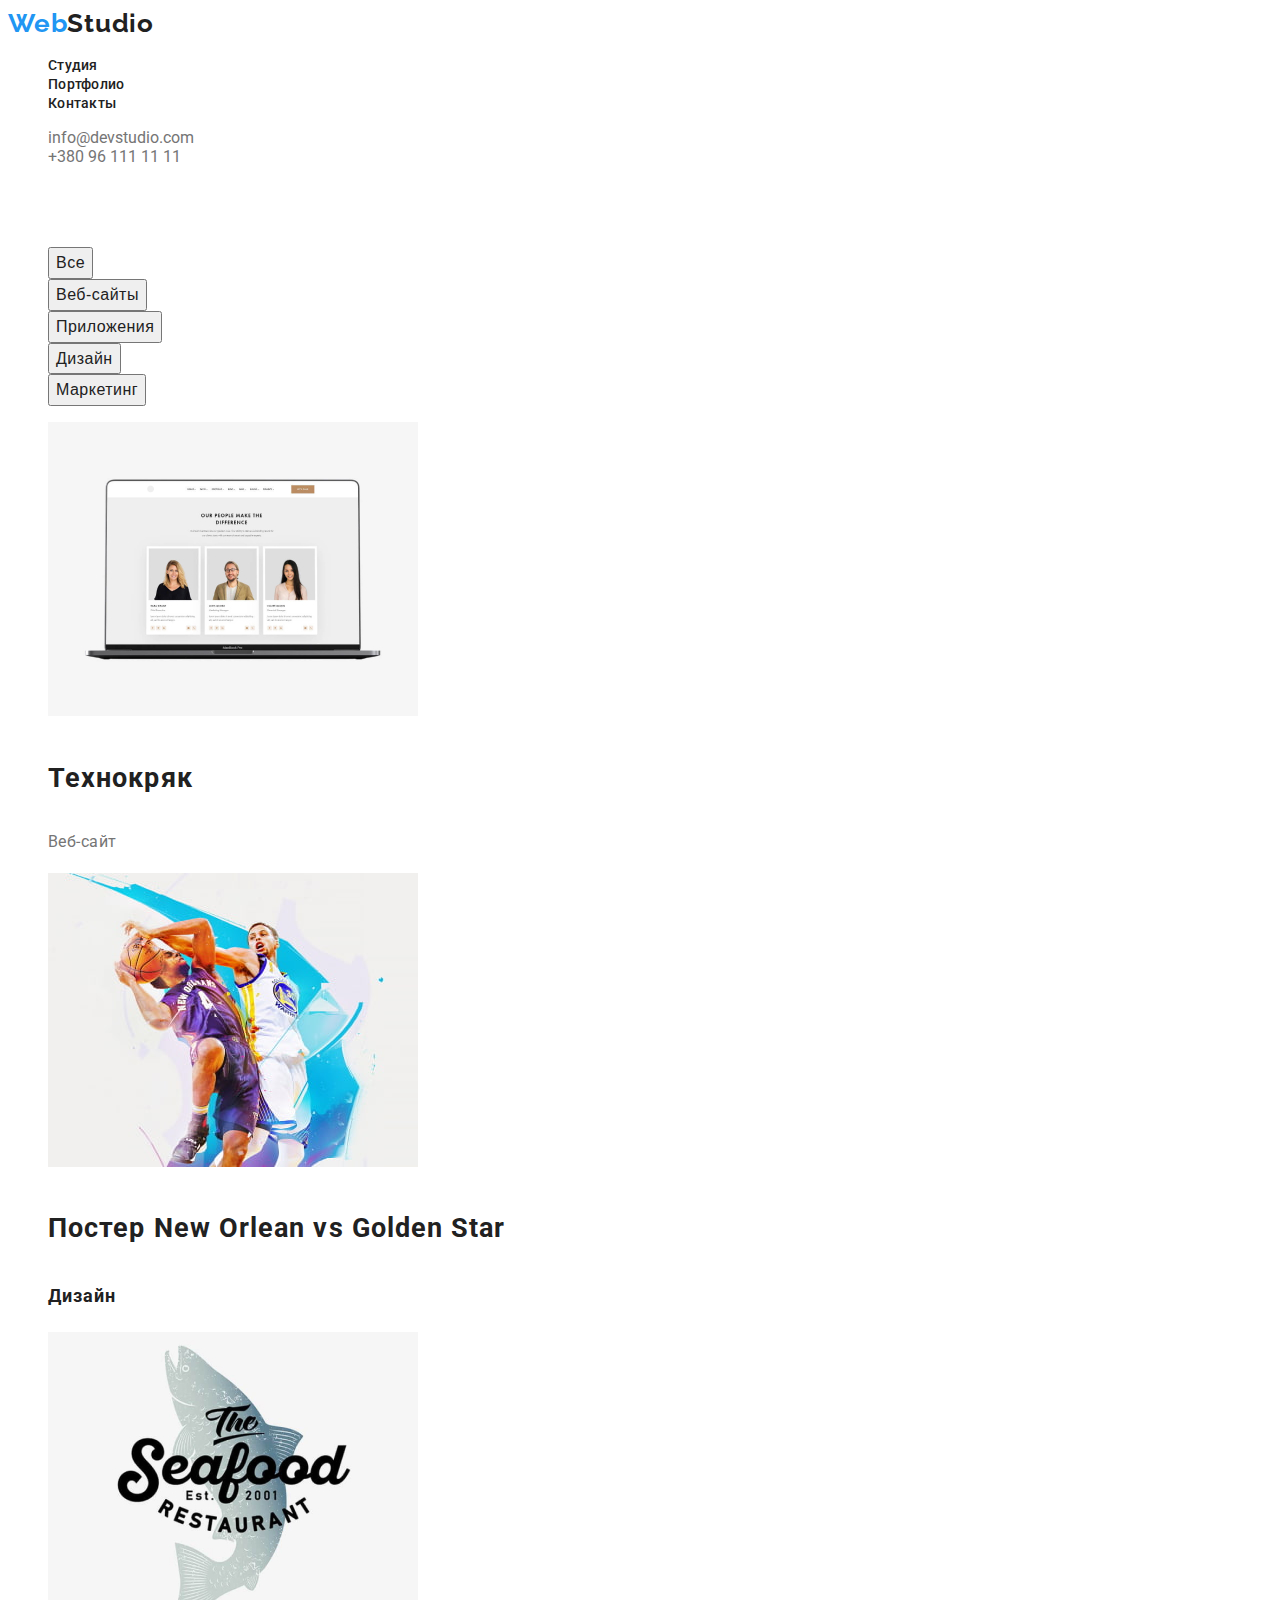
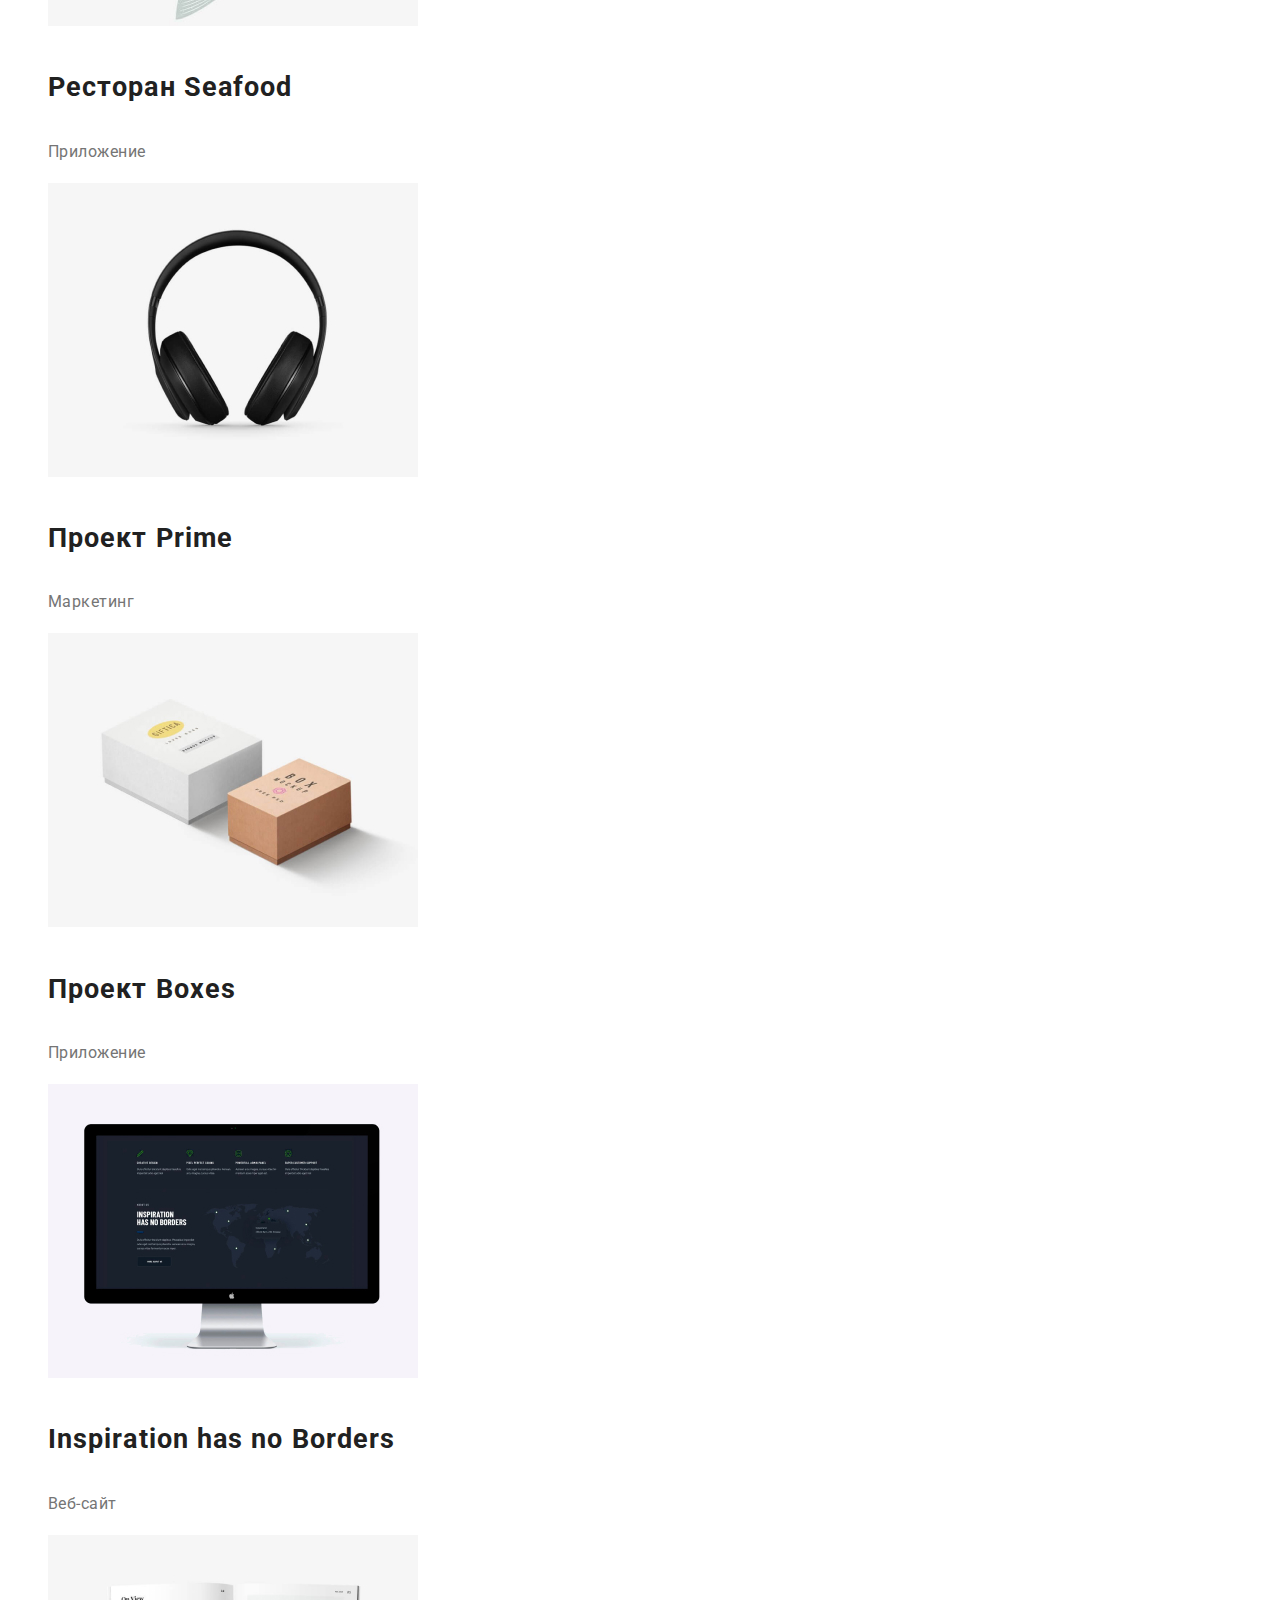
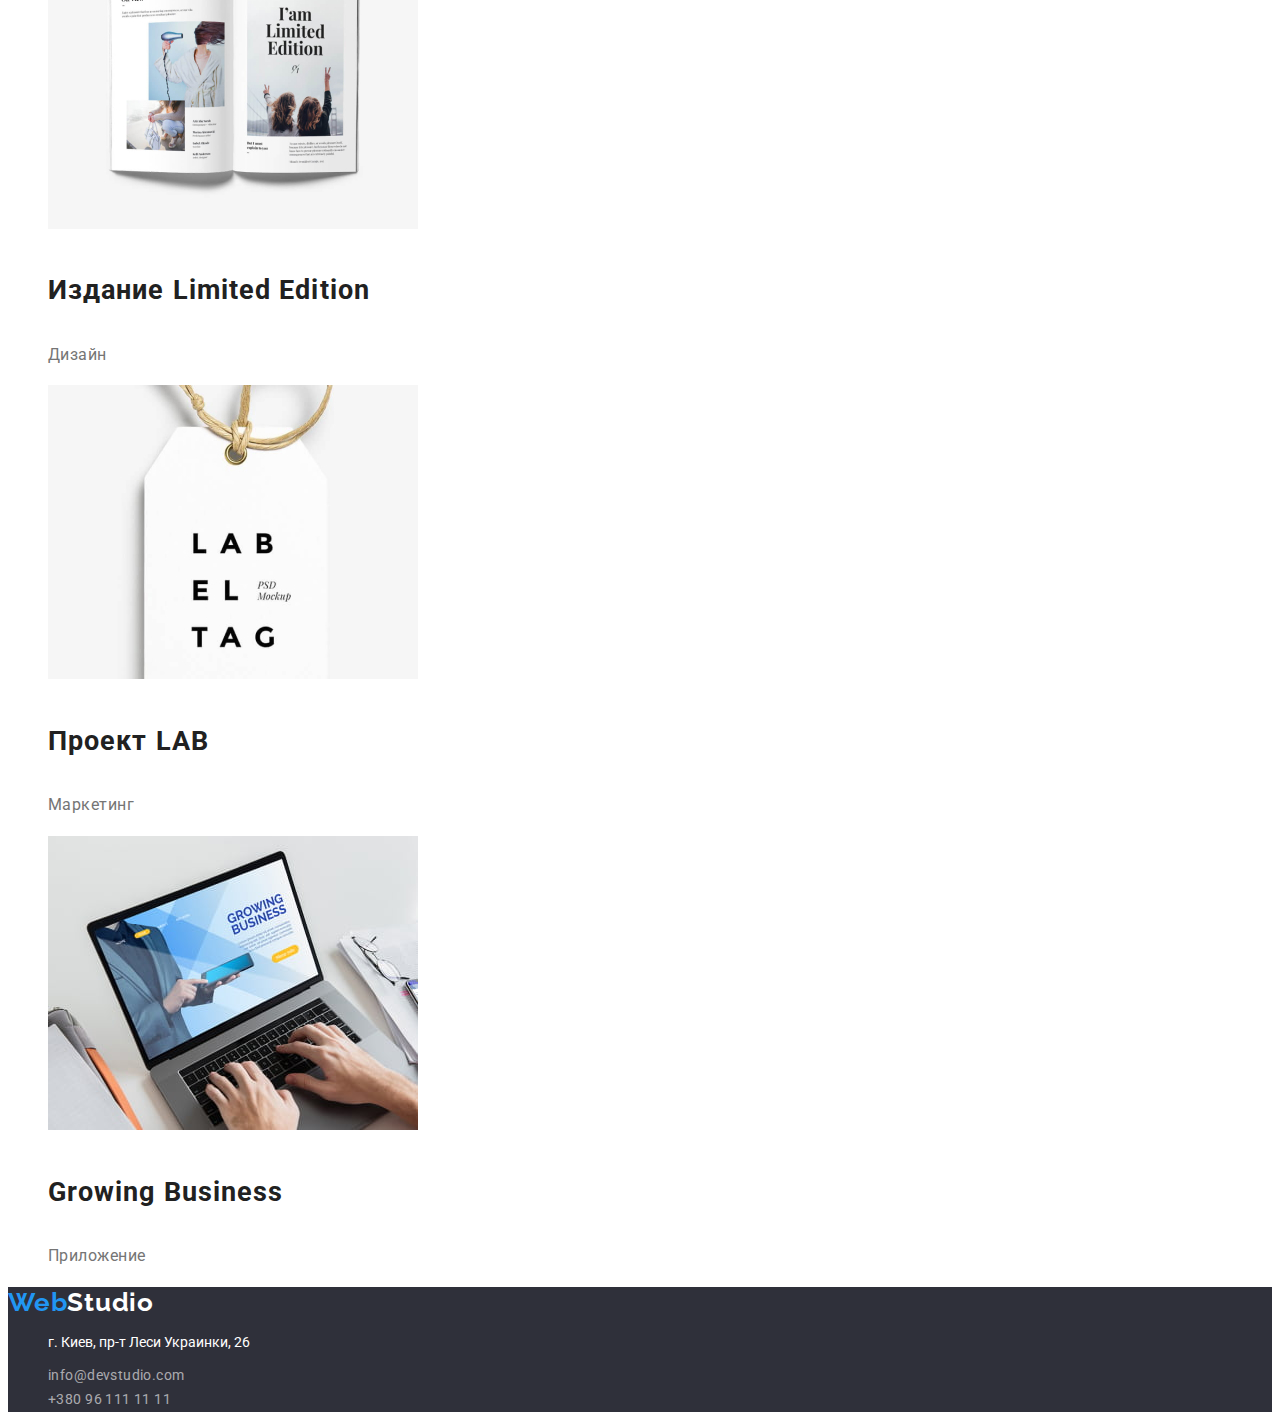
==== commit f25f98da: "corrected logo-footer" ====
--- a/portfolio.html
+++ b/portfolio.html
@@ -9,9 +9,7 @@
 <link rel="preconnect" href="https://fonts.gstatic.com" crossorigin>
 <link href="https://fonts.googleapis.com/css2?family=Raleway:wght@700&family=Roboto:wght@400;500;700;900&display=swap"
     rel="stylesheet">
-    <link rel="stylesheet" href="./css/style.css">
-
-
+<link rel="stylesheet" href="./css/style.css">
 </head>
 <body>
     <header>
@@ -117,7 +115,7 @@
 </main>
 
 <footer class="footer">
-    <a class="logo" href="./index.html">Web<span class="logo-studio">Studio</span> </a>
+    <a class="logo" href="./index.html">Web<span class="logo-footer">Studio</span> </a>
     <address>
         <ul class="address-list">
             <li>
--- a/css/style.css
+++ b/css/style.css
@@ -18,6 +18,9 @@
 
 body {
   font-family: "Roboto", sans-serif;
+  font: size 14px;
+  letter-spacing: 0.03;
+  color: var(--main-content-color);
   background-color: var(--primery-background);
 }
 /* Логотип */
@@ -25,7 +28,7 @@
   color: var(--accent-color);
   font-family: Raleway;
   font-style: normal;
-  font-weight: bold 700;
+  font-weight: 700;
   font-size: 26px;
   line-height: 1.19;
   letter-spacing: 0.03em;
@@ -83,8 +86,7 @@
   letter-spacing: 0.06em;
 }
 .main-content {
-  color: var(--main-content-color);
-  background-color: var(--page-color);
+  background-color:
   font-weight: 400;
   font-size: 14px;
   line-height: 1.41px;
@@ -115,17 +117,29 @@
   background-color: var(--section-cards);
 }
 /* footer */
+.logo-footer{
+color: var(--primery-background);
+font-family: Raleway;
+font-style: normal;
+font-weight:700;
+font-size: 26px;
+line-height: 1.19;
+letter-spacing: 0.03em;
+}
 .footer {
   background-color: var(--background-hero-footer);
 }
 .address-list .address-link {
   color: var(--color-element-address);
+  font-style: normal;
   font-weight: 400;
   font-size: 14px;
   line-height: 1.71;
   letter-spacing: 0.03em;
 }
 .adrress {
+  font-style: normal;
+  font-size: 14px;
   color: var(--primery-background);
 }
 .address-link:hover,
@@ -164,3 +178,5 @@
   line-height: 1.87;
   letter-spacing: 0.03em;
 }
+a {text-decoration:none;}
+ul{ list-style-type:none;}